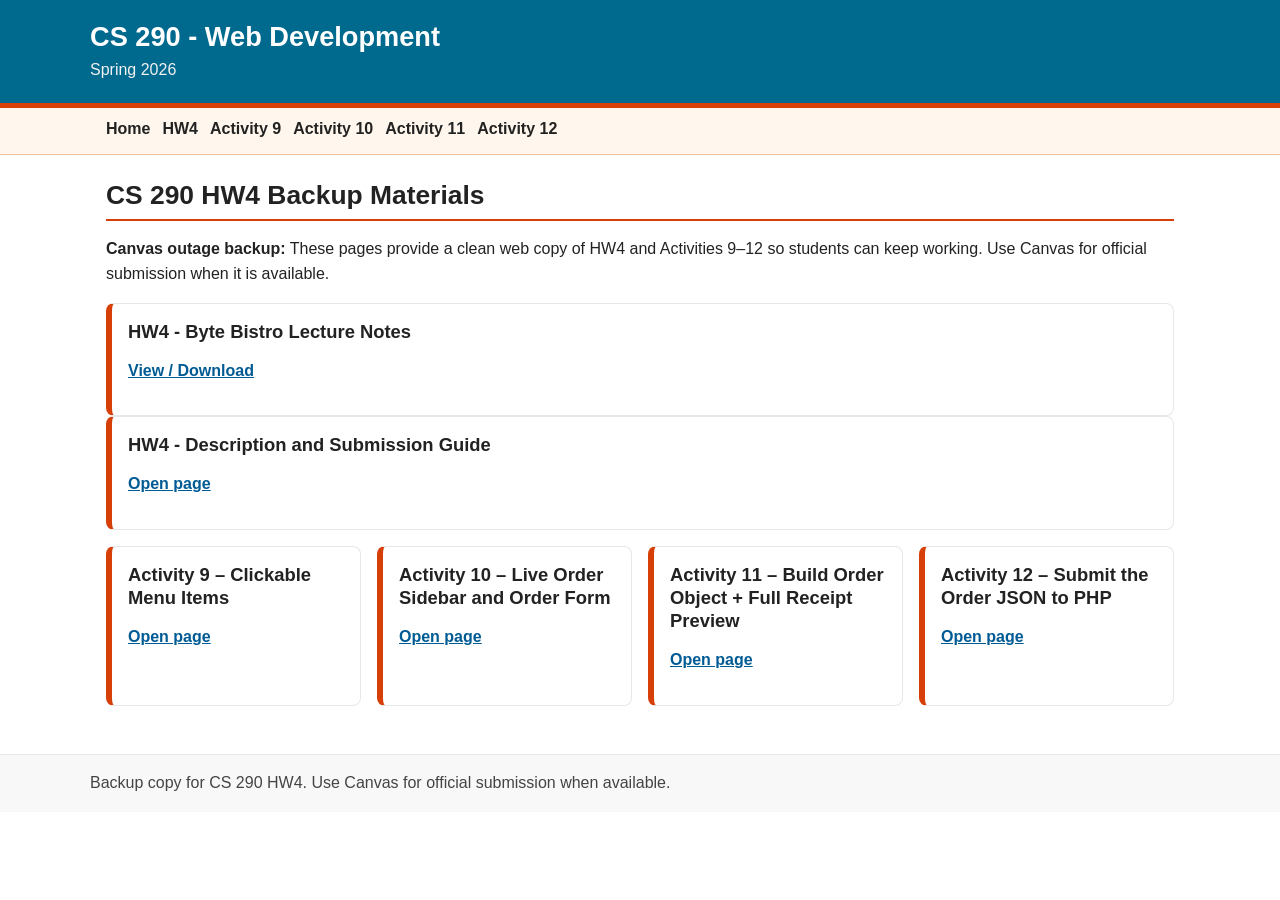
==== index.html @ 2a756e55 "Add files via upload" ====
<!doctype html>
<html lang="en">
<head>
  <meta charset="utf-8">
  <meta name="viewport" content="width=device-width, initial-scale=1">
  <title>CS 290 HW4 Backup Materials</title>
  <link rel="stylesheet" href="css/cs290-hw4-backup.css">
</head>
<body>
<header class="site-header"><div class="site-header-inner">
  <h1>CS 290 - Web Development </h1>
  <p>Spring 2026</p>
</div></header>
<nav class="site-nav"><div class="site-nav-inner">
<a href="index.html">Home</a>
<a href="homework/cs290-hw4.html">HW4</a>
<a href="activities/cs290-activity9.html">Activity 9</a>
<a href="activities/cs290-activity10.html">Activity 10</a>
<a href="activities/cs290-activity11.html">Activity 11</a>
<a href="activities/cs290-activity12.html">Activity 12</a>
</div></nav>
<main class="content-page">
<h1 class="page-title">CS 290 HW4 Backup Materials</h1>
<p><strong>Canvas outage backup:</strong> These pages provide a clean web copy of HW4 and Activities 9–12 so students can keep working. Use Canvas for official submission when it is available.</div>
</p>
<section class="index-card"><h2>HW4 - Byte Bistro Lecture Notes</h2><p><a href="slides/HW4_Byte_Bistro_Lecture.pdf" target="_blank">View / Download</a></p></section>
<section class="index-card"><h2>HW4 - Description and Submission Guide</h2><p><a href="homework/cs290-hw4.html">Open page</a></p></section>
<div class="index-grid">
  
  <section class="index-card"><h2>Activity 9 – Clickable Menu Items</h2><p><a href="activities/cs290-activity9.html">Open page</a></p></section>
  <section class="index-card"><h2>Activity 10 – Live Order Sidebar and Order Form</h2><p><a href="activities/cs290-activity10.html">Open page</a></p></section>
  <section class="index-card"><h2>Activity 11 – Build Order Object + Full Receipt Preview</h2><p><a href="activities/cs290-activity11.html">Open page</a></p></section>
  <section class="index-card"><h2>Activity 12 – Submit the Order JSON to PHP</h2><p><a href="activities/cs290-activity12.html">Open page</a></p></section>
</div>

</main>
<footer class="site-footer"><div>Backup copy for CS 290 HW4. Use Canvas for official submission when available.</div></footer>
</body>
</html>
---- css/cs290-hw4-backup.css ----
:root {
  --osu-orange: #d73f09;
   --site-dark: #1f2f36;
  --light-orange: #f0c2a0;
  --soft-orange: #fff7ed;
  --soft-gray: #f8f8f8;
  --code-bg: #f5f5f5;
  --inline-code-bg: #eeeeff;
  --border: #e6e7e8;
  --text: #222;
  --page-width: 1100px;
   --stratosphere: #006a8e;
  --candela: #fdd26e;
  --coastline: #a7aca2;
  --beaver-orange: #d73f09;
}

* { box-sizing: border-box; }

body {
  margin: 0;
  font-family: Arial, Helvetica, sans-serif;
  line-height: 1.55;
  color: var(--text);
  background: #ffffff;
}

.site-header {
  background: var(--stratosphere);
  color: white;
  padding: 1.25rem 1rem;
  border-bottom: 5px solid var(--osu-orange);
}

.site-header-inner {
  max-width: var(--page-width);
  margin: 0 auto;
}

.site-header h1 {
  margin: 0 0 0.25rem 0;
  font-size: 1.7rem;
}

.site-header p {
  margin: 0;
  color: #f2f2f2;
}

.site-nav {
  background: #fff7ed;
  border-bottom: 1px solid var(--light-orange);
}

.site-nav-inner {
  max-width: var(--page-width);
  margin: 0 auto;
  padding: 0.6rem 1rem;
  display: flex;
  gap: 0.75rem;
  flex-wrap: wrap;
}

.site-nav a {
  color: var(--osu-dark);
  text-decoration: none;
  font-weight: 700;
  border-bottom: 2px solid transparent;
}

.site-nav a:hover,
.site-nav a:focus {
  border-bottom-color: var(--osu-orange);
}

main.content-page {
  max-width: var(--page-width);
  margin: 0 auto;
  padding: 1.5rem 1rem 3rem;
}

h1, h2, h3, h4 {
  color: var(--osu-dark);
  line-height: 1.25;
}

main.content-page > h2:first-child,
h1.page-title {
  border-bottom: 2px solid var(--osu-orange);
  font-size: 1.65rem;
  margin-top: 0;
  margin-bottom: 1rem;
  padding-bottom: 0.45rem;
}

h3 {
  border-bottom: 1px solid var(--border);
  font-size: 1.25rem;
  margin-top: 1.7rem;
  padding-bottom: 0.25rem;
}

h4 {
  font-size: 1.05rem;
  margin-top: 1.25rem;
}

hr {
  border: none;
  border-top: 2px solid var(--light-orange);
  margin: 1.5rem 0;
}

ul, ol { padding-left: 1.5rem; }
li { margin: 0.25rem 0; }

.callout {
  background: var(--soft-gray);
  border-left: 6px solid var(--osu-orange);
  padding: 0.9rem 1rem;
  margin: 1.1rem 0;
}

.callout.important {
  background: var(--soft-orange);
}

pre {
  background: var(--code-bg);
  color: #000;
  padding: 0.9rem 1rem;
  overflow-x: auto;
  border-radius: 6px;
  border: 1px solid #ddd;
  white-space: pre-wrap;
}

code {
  background-color: var(--inline-code-bg);
  color: #000;
  padding: 0.08rem 0.25rem;
  border-radius: 3px;
  font-family: Consolas, Monaco, 'Courier New', monospace;
  font-size: 0.95em;
}

pre code {
  background: transparent;
  padding: 0;
  border-radius: 0;
}

a { color: #005b94; }
a:hover, a:focus { color: var(--osu-orange); }

.checklist li { list-style-type: none; margin-left: -1rem; }

.index-grid {
  display: grid;
  grid-template-columns: repeat(auto-fit, minmax(220px, 1fr));
  gap: 1rem;
  margin-top: 1rem;
}

.index-card {
  border: 1px solid var(--border);
  border-left: 6px solid var(--osu-orange);
  padding: 1rem;
  border-radius: 8px;
  background: #fff;
}

.index-card h2 {
  margin-top: 0;
  font-size: 1.15rem;
}

.index-card a {
  font-weight: 700;
}

footer.site-footer {
  border-top: 1px solid var(--border);
  background: #f8f8f8;
  padding: 1rem;
  color: #444;
}

footer.site-footer div {
  max-width: var(--page-width);
  margin: 0 auto;
}

@media (max-width: 700px) {
  .site-header h1 { font-size: 1.4rem; }
  main.content-page { padding: 1rem; }
}
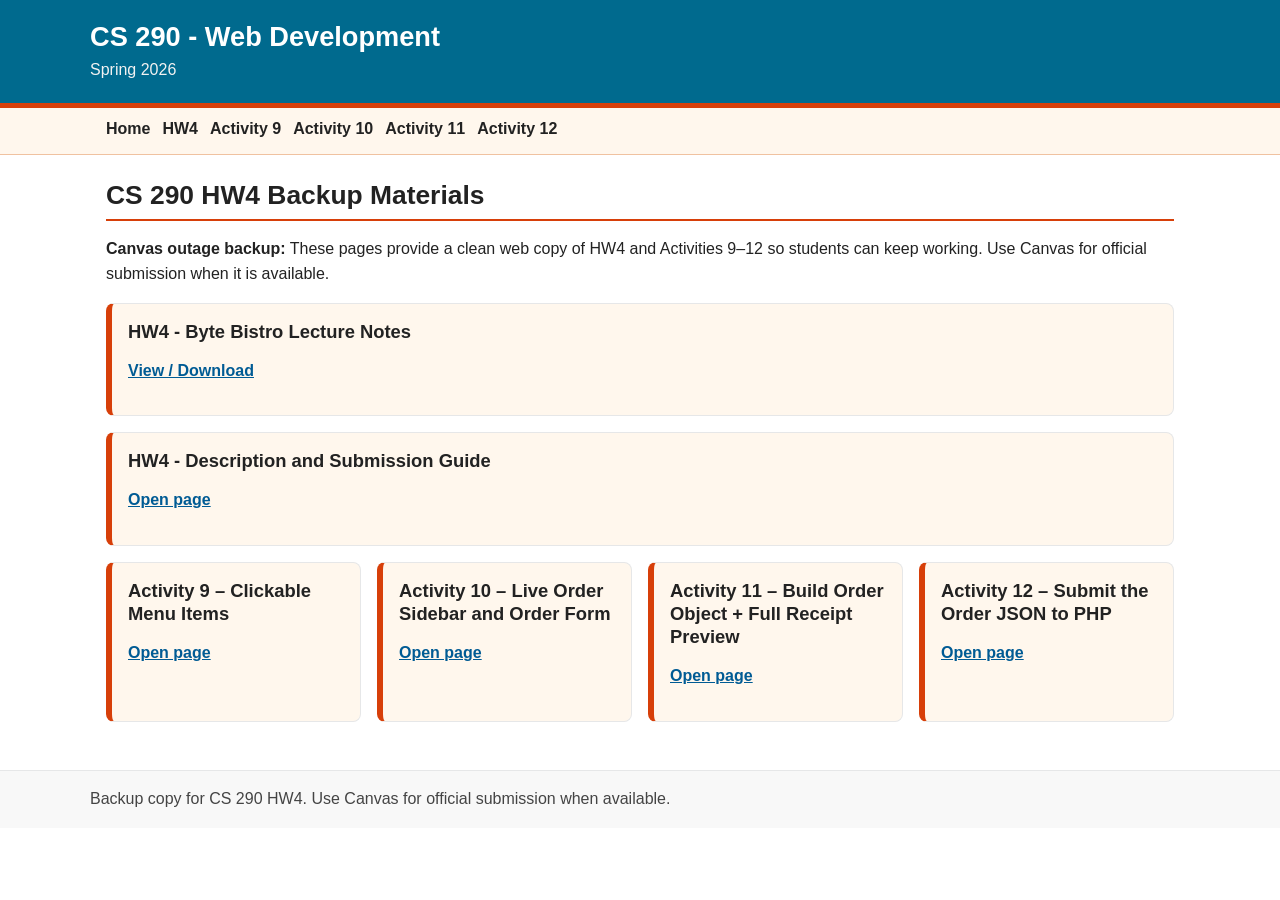
==== commit 9bf9304f: "Update index.html" ====
--- a/index.html
+++ b/index.html
@@ -24,8 +24,10 @@
 <p><strong>Canvas outage backup:</strong> These pages provide a clean web copy of HW4 and Activities 9–12 so students can keep working. Use Canvas for official submission when it is available.</div>
 </p>
 <section class="index-card"><h2>HW4 - Byte Bistro Lecture Notes</h2><p><a href="slides/HW4_Byte_Bistro_Lecture.pdf" target="_blank">View / Download</a></p></section>
-<section class="index-card"><h2>HW4 - Description and Submission Guide</h2><p><a href="homework/cs290-hw4.html">Open page</a></p></section>
-<div class="index-grid">
+<p>
+  <section class="index-card"><h2>HW4 - Description and Submission Guide</h2><p><a href="homework/cs290-hw4.html">Open page</a></p></section>
+</p>
+  <div class="index-grid">
   
   <section class="index-card"><h2>Activity 9 – Clickable Menu Items</h2><p><a href="activities/cs290-activity9.html">Open page</a></p></section>
   <section class="index-card"><h2>Activity 10 – Live Order Sidebar and Order Form</h2><p><a href="activities/cs290-activity10.html">Open page</a></p></section>
--- a/css/cs290-hw4-backup.css
+++ b/css/cs290-hw4-backup.css
@@ -75,6 +75,7 @@
 }
 
 main.content-page {
+  background: white;
   max-width: var(--page-width);
   margin: 0 auto;
   padding: 1.5rem 1rem 3rem;
@@ -168,7 +169,7 @@
   border-left: 6px solid var(--osu-orange);
   padding: 1rem;
   border-radius: 8px;
-  background: #fff;
+  background: var(--soft-orange);
 }
 
 .index-card h2 {
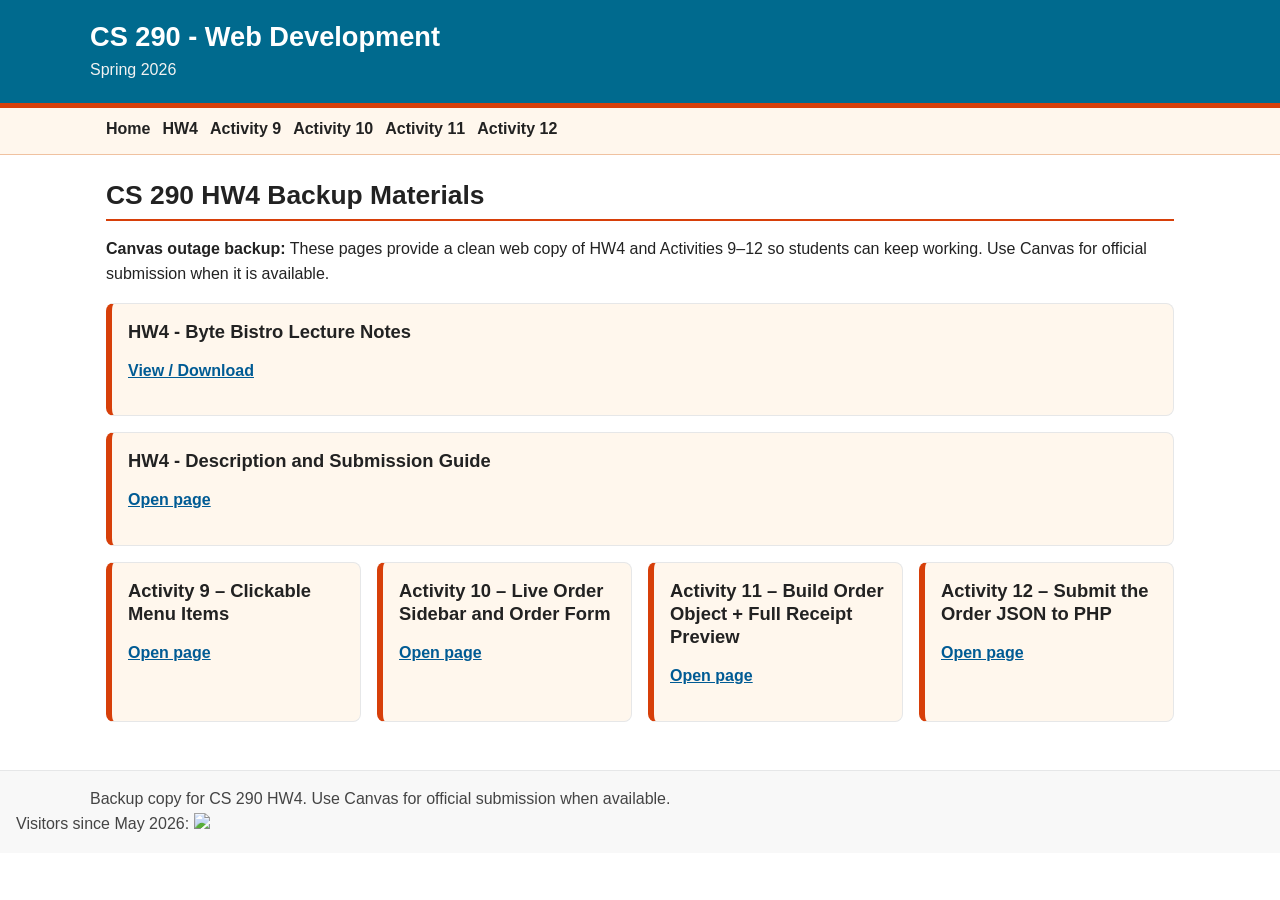
==== commit 34f8e755: "Update index.html" ====
--- a/index.html
+++ b/index.html
@@ -36,6 +36,8 @@
 </div>
 
 </main>
-<footer class="site-footer"><div>Backup copy for CS 290 HW4. Use Canvas for official submission when available.</div></footer>
+<footer class="site-footer"><div>Backup copy for CS 290 HW4. Use Canvas for official submission when available.</div>
+Visitors since May 2026:
+  <img src="https://visitor-badge.laobi.icu/badge?page_id=coffmaju.cs290-hw4-site"></footer>
 </body>
 </html>
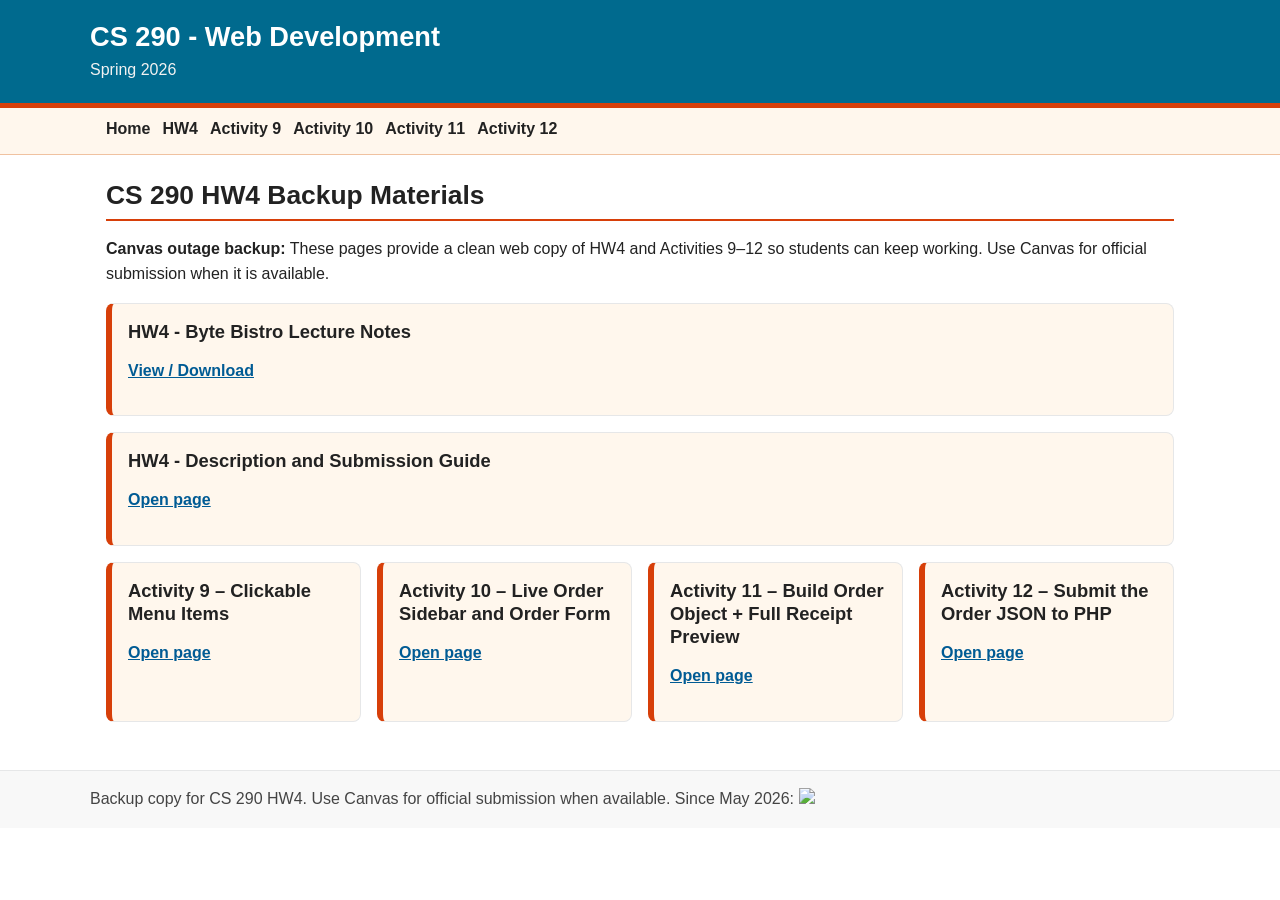
==== commit a39ec2fb: "Update index.html" ====
--- a/index.html
+++ b/index.html
@@ -36,8 +36,8 @@
 </div>
 
 </main>
-<footer class="site-footer"><div>Backup copy for CS 290 HW4. Use Canvas for official submission when available.</div>
-Visitors since May 2026:
-  <img src="https://visitor-badge.laobi.icu/badge?page_id=coffmaju.cs290-hw4-site"></footer>
+<footer class="site-footer"><div>Backup copy for CS 290 HW4. Use Canvas for official submission when available.
+Since May 2026:
+  <img src="https://visitor-badge.laobi.icu/badge?page_id=coffmaju.cs290-hw4-site"> </div></footer>
 </body>
 </html>
